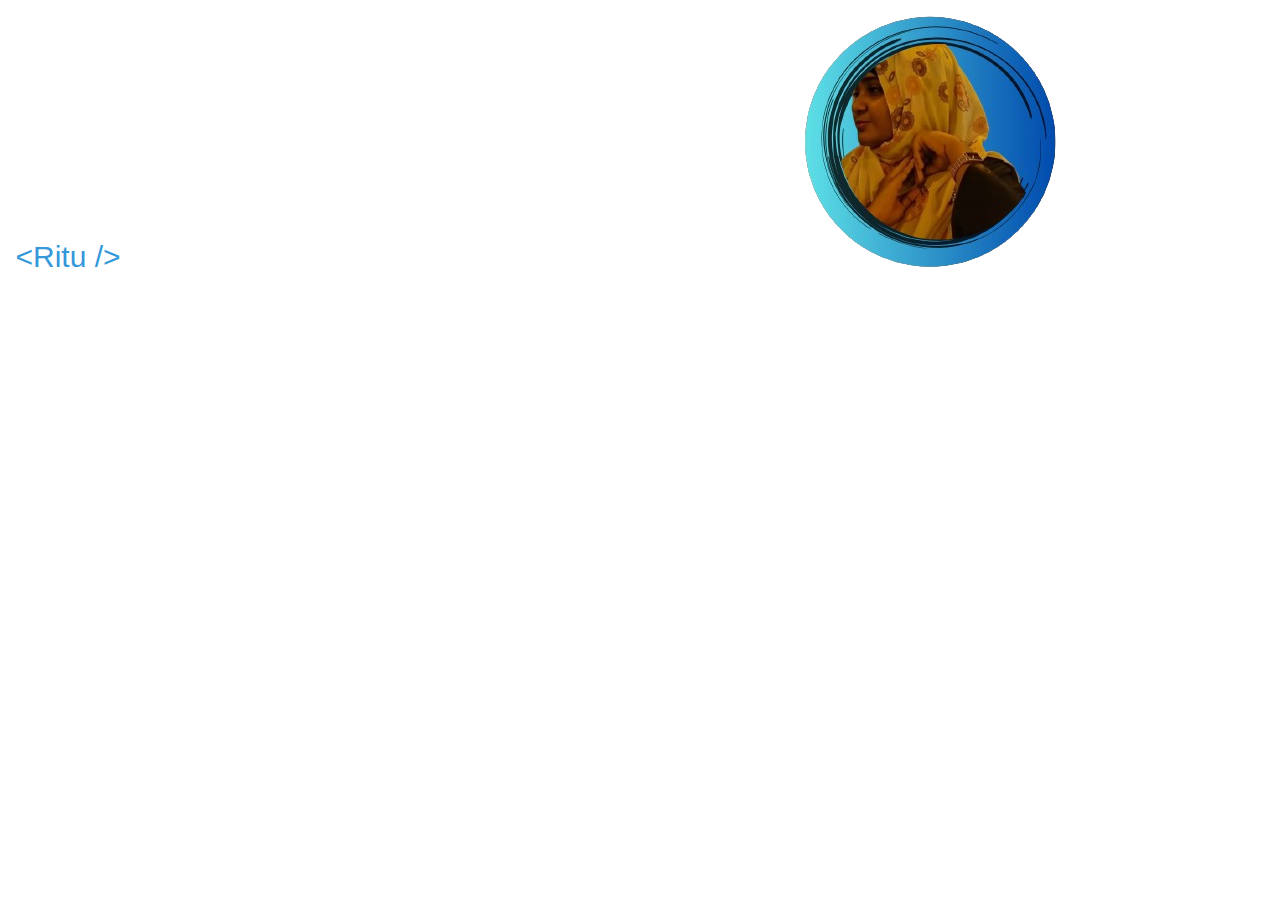
==== Task-3(Portfolio)/index.html @ a98b4eeb "setup done" ====
<!DOCTYPE html>
<html lang="en">

<head>
    <meta charset="UTF-8">
    <meta name="viewport" content="width=device-width, initial-scale=1.0">
    <title>Portfolio</title>
    <!---------CSS File ---------->
    <link rel="stylesheet" href="style.css">
</head>

<body>
    <!-------My svg logo link -->
    <svg width="150" height="50" viewBox="0 0 200 50" fill="none" xmlns="http://www.w3.org/2000/svg">
        <text x="10" y="40" font-size="40" font-family="Arial" fill="#3498db">&lt;Ritu /&gt;</text>
    </svg>
    <img src="images/cover_img.png" alt="">

    <!---------- JS File ---------->
    <script src="script.js"></script>
</body>

</html>
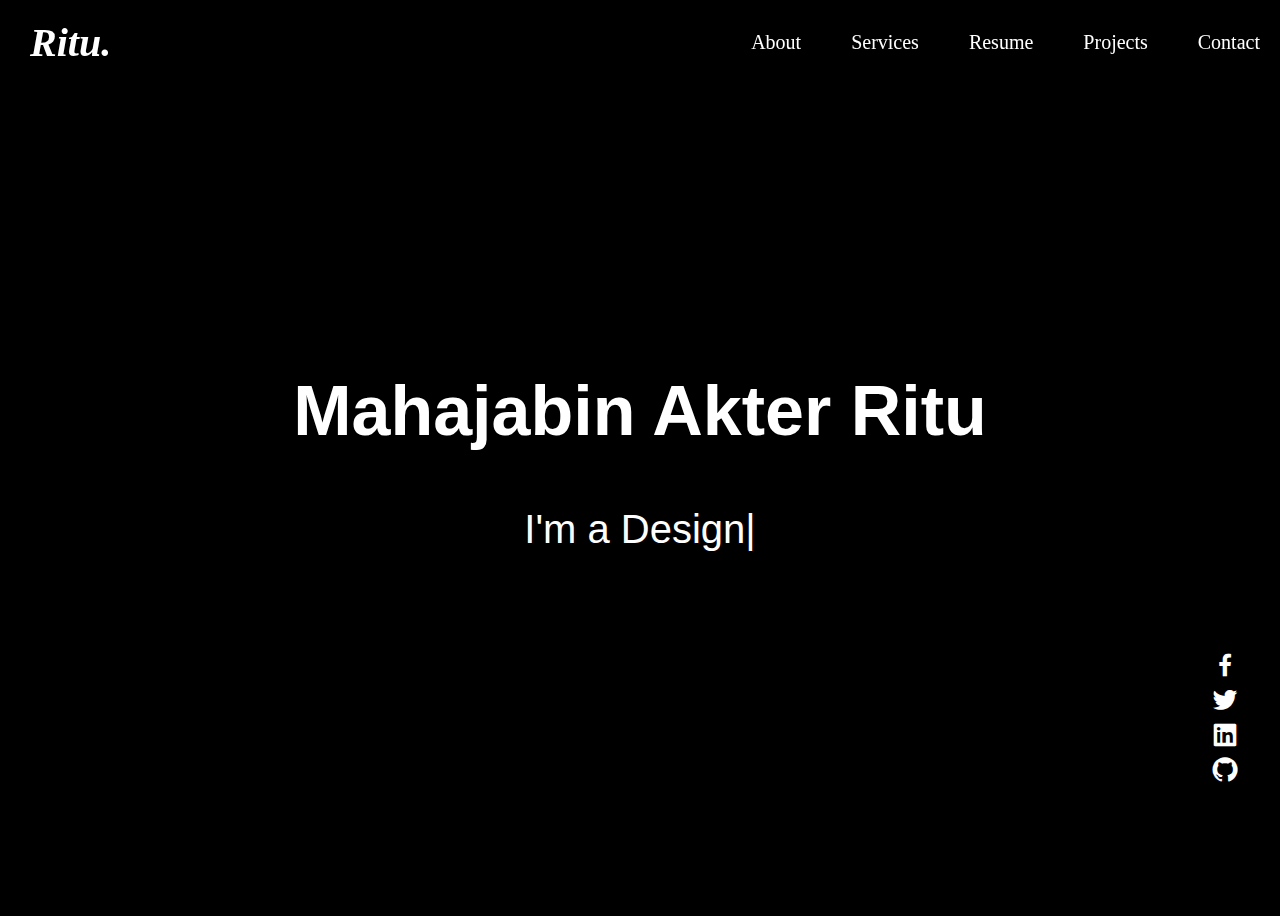
==== commit 7f0d9ee5: "1 page done" ====
--- a/Task-3(Portfolio)/index.html
+++ b/Task-3(Portfolio)/index.html
@@ -5,16 +5,44 @@
     <meta charset="UTF-8">
     <meta name="viewport" content="width=device-width, initial-scale=1.0">
     <title>Portfolio</title>
+    <!--------Boxicons -------->
+    <link href='https://unpkg.com/boxicons@2.1.4/css/boxicons.min.css' rel='stylesheet'>
     <!---------CSS File ---------->
     <link rel="stylesheet" href="style.css">
 </head>
 
 <body>
-    <!-------My svg logo link -->
-    <svg width="150" height="50" viewBox="0 0 200 50" fill="none" xmlns="http://www.w3.org/2000/svg">
-        <text x="10" y="40" font-size="40" font-family="Arial" fill="#3498db">&lt;Ritu /&gt;</text>
-    </svg>
-    <img src="images/cover_img.png" alt="">
+    <header class="header">
+        <nav class="navbar">
+            <div class="logo">
+                <span class="logo-icon"></span> <span class="logo-text">Ritu.</span>
+            </div>
+            <ul class="nav-links">
+                <li><a href="#">About</a></li>
+                <li><a href="#">Services</a></li>
+                <li><a href="#">Resume</a></li>
+                <li><a href="#">Projects</a></li>
+                <li><a href="#">Contact</a></li>
+            </ul>
+            <div class="hamburger" onclick="toggleMenu()">
+                <a href="#"><i class='bx bx-menu-alt-right'></i></a>
+            </div>
+        </nav>
+    </header>
+    <section class="hero">
+        <div class="container">
+            <h1 class="name">Mahajabin Akter Ritu</h1>
+            <p class="text">I'm a <span id="changing-text"></span><span class="cursor">|</span></p>
+        </div>
+        <div class="social-links">
+            <a href="https://www.facebook.com/profile.php?id=100075475152520"><i class='bx bxl-facebook'></i></a>
+            <a href="https://x.com/Mahajabin_Ritu"><i class='bx bxl-twitter'></i></a>
+            <a href="https://www.linkedin.com/in/mahajabin-akter-ritu-0366432b3/"><i class='bx bxl-linkedin-square'></i></a>
+            <a href="https://github.com/Mahajabin217"><i class='bx bxl-github'></i></a>
+        </div>
+    </section>
+
+
 
     <!---------- JS File ---------->
     <script src="script.js"></script>
--- a/Task-3(Portfolio)/style.css
+++ b/Task-3(Portfolio)/style.css
@@ -0,0 +1,147 @@
+body {
+    background-color: black;
+    color: white;
+}
+
+.navbar {
+    display: flex;
+    justify-content: space-between;
+    padding: 15px 30px;
+    position: fixed;
+    width: 100%;
+    top: 0;
+    left: 0;
+}
+
+.logo {
+    display: flex;
+    align-items: center;
+    font-size: 40px;
+    font-weight: bold;
+    color: white;
+    font-style: italic;
+}
+
+.nav-links {
+    display: flex;
+    list-style: none;
+    gap: 20px;
+    margin-right: 50px;
+}
+
+.nav-links li {
+    margin-left: 30px;
+}
+
+.nav-links a {
+    text-decoration: none;
+    color: white;
+    font-size: 20px;
+    font-weight: 500;
+    transition: 0.3s;
+}
+
+
+.nav-links a:hover {
+    color: lightskyblue;
+}
+
+@media (max-width: 768px) {
+    .nav-links {
+        display: none;
+        /* Hide menu on small screens */
+    }
+}
+
+.hamburger {
+    display: none;
+    font-size: 30px;
+    cursor: pointer;
+}
+
+@media (max-width: 768px) {
+    .nav-links {
+        display: none;
+        position: absolute;
+        top: 60px;
+        right: 0;
+        background-color: #333;
+        width: 200px;
+        flex-direction: column;
+        text-align: right;
+        padding: 15px;
+    }
+
+    .nav-links li {
+        margin: 10px 0;
+    }
+
+    .hamburger {
+        display: block;
+    }
+
+    .nav-links.active {
+        display: flex;
+    }
+
+    .name {
+        font-size: 50px;
+        font-weight: bold;
+    }
+
+    .text {
+        font-size: 20px;
+        margin-top: 10px;
+    }
+}
+
+.container {
+    text-align: center;
+    font-family: Arial, sans-serif;
+    color: white;
+    background-color: black;
+    height: 100vh;
+    display: flex;
+    flex-direction: column;
+    justify-content: center;
+}
+
+.name {
+    font-size: 70px;
+    font-weight: bold;
+}
+
+.text {
+    font-size: 40px;
+    margin-top: 10px;
+}
+
+.cursor {
+    color: white;
+    animation: blink 0.8s infinite;
+}
+
+@keyframes blink {
+    50% {
+        opacity: 0;
+    }
+}
+
+.social-links {
+    position: absolute;
+    right: 40px;
+    top: 80%;
+    transform: translateY(-50%);
+    display: flex;
+    flex-direction: column;
+    font-size: 30px;
+}
+
+i {
+    font-size: 30px;
+    color: white;
+}
+
+a:hover i {
+    color: lightskyblue;
+}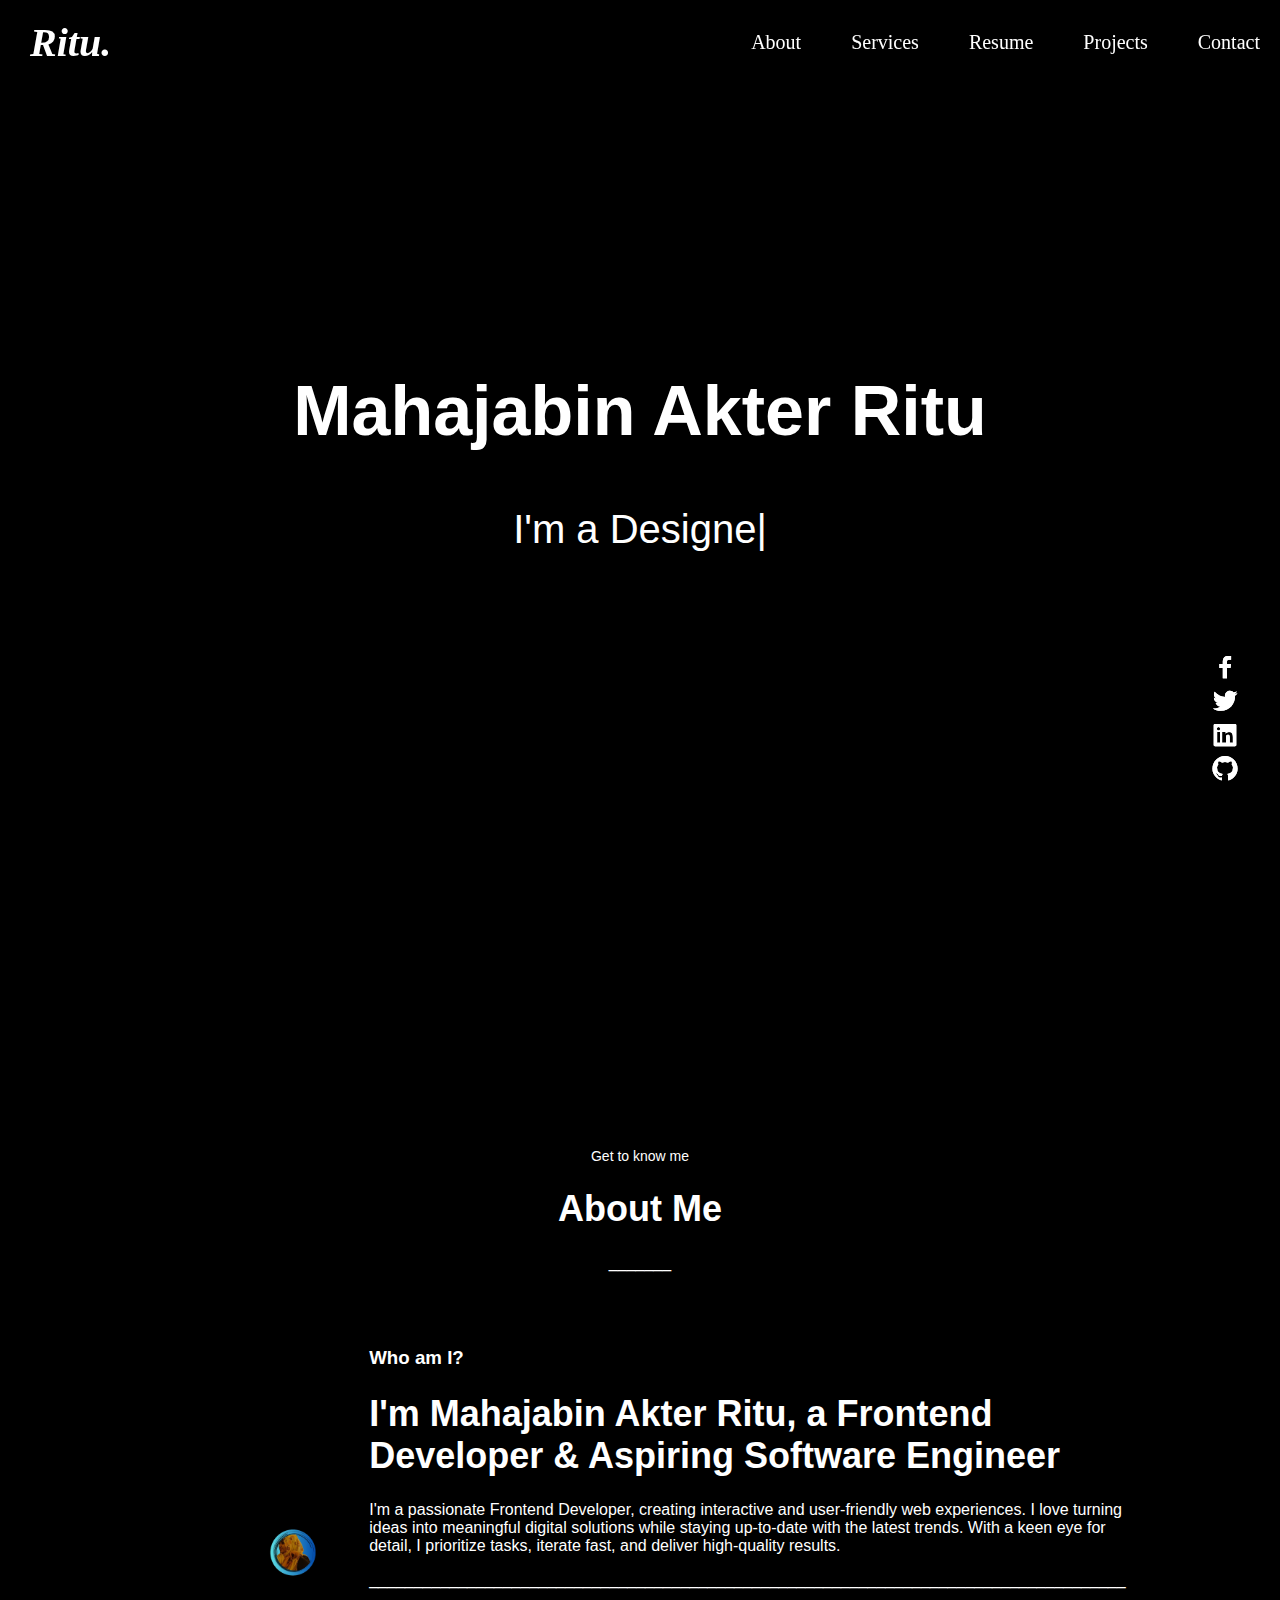
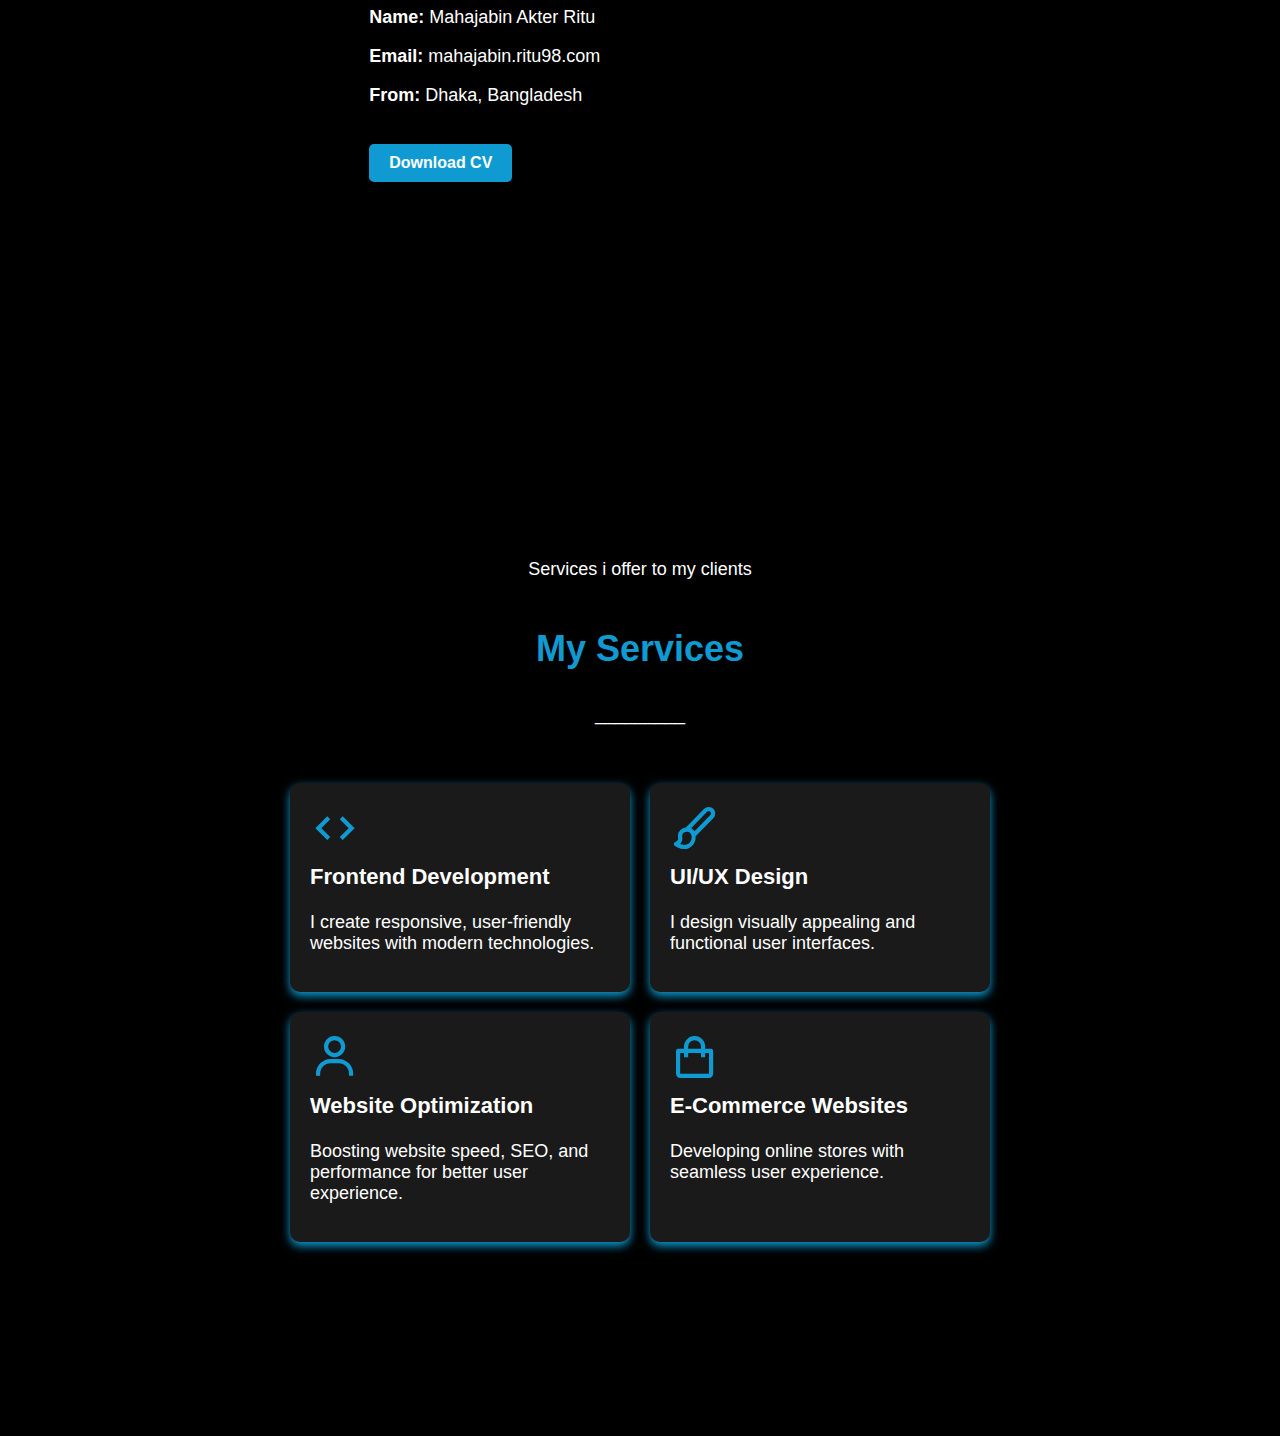
==== commit bed1be2e: "2 sec dn" ====
--- a/Task-3(Portfolio)/index.html
+++ b/Task-3(Portfolio)/index.html
@@ -5,13 +5,18 @@
     <meta charset="UTF-8">
     <meta name="viewport" content="width=device-width, initial-scale=1.0">
     <title>Portfolio</title>
-    <!--------Boxicons -------->
+    <!-------- Boxicons -------->
     <link href='https://unpkg.com/boxicons@2.1.4/css/boxicons.min.css' rel='stylesheet'>
-    <!---------CSS File ---------->
-    <link rel="stylesheet" href="style.css">
+    <!--------- CSS File ---------->
+    <link rel="stylesheet" href="navbar.css">
+    <link rel="stylesheet" href="hero.css">
+    <link rel="stylesheet" href="about.css">
+    <link rel="stylesheet" href="services.css">
 </head>
 
 <body>
+    <!----------- Home Section ----------->
+    <!-----------Navbar Section ---------->
     <header class="header">
         <nav class="navbar">
             <div class="logo">
@@ -29,6 +34,8 @@
             </div>
         </nav>
     </header>
+
+    <!---------- Hero Section ------------>
     <section class="hero">
         <div class="container">
             <h1 class="name">Mahajabin Akter Ritu</h1>
@@ -37,15 +44,112 @@
         <div class="social-links">
             <a href="https://www.facebook.com/profile.php?id=100075475152520"><i class='bx bxl-facebook'></i></a>
             <a href="https://x.com/Mahajabin_Ritu"><i class='bx bxl-twitter'></i></a>
-            <a href="https://www.linkedin.com/in/mahajabin-akter-ritu-0366432b3/"><i class='bx bxl-linkedin-square'></i></a>
+            <a href="https://www.linkedin.com/in/mahajabin-akter-ritu-0366432b3/"><i
+                    class='bx bxl-linkedin-square'></i></a>
             <a href="https://github.com/Mahajabin217"><i class='bx bxl-github'></i></a>
         </div>
     </section>
 
+    <!------------- About Section ------------>
+    <section id="about">
+        <div class="container">
+
+            <!-- Right Side: About Text -->
+            <div class="about-text">
+
+                <div class="about-navbar">
+                    <p class="subheading">Get to know me</p>
+                    <h1>About Me</h1>
+                    <p>_______</p>
+                </div>
+
+                <div class="about-body">
+                    <!-- Left Side: Profile Image -->
+                    <div class="about-img">
+                        <img src="/Task-3(Portfolio)/images/cover_img.png" alt="Your Name">
+                    </div>
+
+                    <!------------ Right side ---------->
+                    <div class="text-info">
+                        <h3>Who am I?</h3>
+                        <h1>I'm Mahajabin Akter Ritu, a Frontend Developer & Aspiring Software Engineer</h1>
+                        <p class="intro">
+                            I'm a passionate Frontend Developer, creating interactive and user-friendly web experiences.
+                            I
+                            love
+                            turning ideas into meaningful digital solutions while staying up-to-date with the latest
+                            trends.
+                            With a keen eye for detail, I prioritize tasks, iterate fast, and deliver high-quality
+                            results.
+                        </p>
+
+                        <p>_____________________________________________________________________________________</p>
+
+                        <!------------ Short Details ----------->
+                        <div class="about-info">
+                            <p><strong>Name:</strong> Mahajabin Akter Ritu</p>
+                            <p><strong>Email:</strong> mahajabin.ritu98.com</p>
+                            <p><strong>From:</strong> Dhaka, Bangladesh</p>
+                        </div>
+
+                        <a href="cv.pdf" class="btn" download>Download CV</a>
+
+                        <!-----------Social media icons --------->
+                        <div class="social-links">
+                            <a href="https://www.facebook.com/profile.php?id=100075475152520"><i
+                                    class='bx bxl-facebook'></i></a>
+                            <a href="https://x.com/Mahajabin_Ritu"><i class='bx bxl-twitter'></i></a>
+                            <a href="https://www.linkedin.com/in/mahajabin-akter-ritu-0366432b3/"><i
+                                    class='bx bxl-linkedin-square'></i></a>
+                            <a href="https://github.com/Mahajabin217"><i class='bx bxl-github'></i></a>
+                        </div>
+                    </div>
+                </div>
+            </div>
+        </div>
+    </section>
+
+    <!------------- Services Section ------------->
+
+    <section id="services">
+        <div class="container">
+            <p class="section-subtitle">Services i offer to my clients</p>
+            <h2 class="section-title">My Services</h2>
+            <p>_________</p>
+
+            <div class="service-grid">
+                <div class="service-card">
+                    <i class="bx bx-code service-icon"></i>
+                    <h3>Frontend Development</h3>
+                    <p>I create responsive, user-friendly websites with modern technologies.</p>
+                </div>
+
+                <div class="service-card">
+                    <i class="bx bx-paint service-icon"></i>
+                    <h3>UI/UX Design</h3>
+                    <p>I design visually appealing and functional user interfaces.</p>
+                </div>
+
+                <div class="service-card">
+                    <i class="bx bx-user service-icon"></i>
+                    <h3>Website Optimization</h3>
+                    <p>Boosting website speed, SEO, and performance for better user experience.</p>
+                </div>
+
+                <div class="service-card">
+                    <i class="bx bx-shopping-bag service-icon"></i>
+                    <h3>E-Commerce Websites</h3>
+                    <p>Developing online stores with seamless user experience.</p>
+                </div>
+            </div>
+        </div>
+    </section>
 
 
     <!---------- JS File ---------->
-    <script src="script.js"></script>
+    <script src="home.js"></script>
+    <script src="about_sec.js"></script>
+    <script src="services_sec.js"></script>
 </body>
 
 </html>--- a/Task-3(Portfolio)/navbar.css
+++ b/Task-3(Portfolio)/navbar.css
@@ -0,0 +1,147 @@
+body {
+    background-color: black;
+    color: white;
+}
+
+.navbar {
+    display: flex;
+    justify-content: space-between;
+    padding: 15px 30px;
+    position: fixed;
+    width: 100%;
+    top: 0;
+    left: 0;
+}
+
+.logo {
+    display: flex;
+    align-items: center;
+    font-size: 40px;
+    font-weight: bold;
+    color: white;
+    font-style: italic;
+}
+
+.nav-links {
+    display: flex;
+    list-style: none;
+    gap: 20px;
+    margin-right: 50px;
+}
+
+.nav-links li {
+    margin-left: 30px;
+}
+
+.nav-links a {
+    text-decoration: none;
+    color: white;
+    font-size: 20px;
+    font-weight: 500;
+    transition: 0.3s;
+}
+
+
+.nav-links a:hover {
+    color: lightskyblue;
+}
+
+@media (max-width: 768px) {
+    .nav-links {
+        display: none;
+        /* Hide menu on small screens */
+    }
+}
+
+.hamburger {
+    display: none;
+    font-size: 30px;
+    cursor: pointer;
+}
+
+@media (max-width: 768px) {
+    .nav-links {
+        display: none;
+        position: absolute;
+        top: 60px;
+        right: 0;
+        background-color: #333;
+        width: 200px;
+        flex-direction: column;
+        text-align: right;
+        padding: 15px;
+    }
+
+    .nav-links li {
+        margin: 10px 0;
+    }
+
+    .hamburger {
+        display: block;
+    }
+
+    .nav-links.active {
+        display: flex;
+    }
+
+    .name {
+        font-size: 50px;
+        font-weight: bold;
+    }
+
+    .text {
+        font-size: 20px;
+        margin-top: 10px;
+    }
+}
+
+/* .container {
+    text-align: center;
+    font-family: Arial, sans-serif;
+    color: white;
+    background-color: black;
+    height: 100vh;
+    display: flex;
+    flex-direction: column;
+    justify-content: center;
+}
+
+.name {
+    font-size: 70px;
+    font-weight: bold;
+}
+
+.text {
+    font-size: 40px;
+    margin-top: 10px;
+}
+
+.cursor {
+    color: white;
+    animation: blink 0.8s infinite;
+}
+
+@keyframes blink {
+    50% {
+        opacity: 0;
+    }
+}
+
+.social-links {
+    position: absolute;
+    right: 40px;
+    top: 80%;
+    transform: translateY(-50%);
+    display: flex;
+    flex-direction: column;
+    font-size: 30px;
+}
+
+i {
+    font-size: 30px;
+    color: white;
+}
+
+a:hover i {
+    color: lightskyblue;
+} */--- a/Task-3(Portfolio)/hero.css
+++ b/Task-3(Portfolio)/hero.css
@@ -0,0 +1,51 @@
+
+.container {
+text-align: center;
+font-family: Arial, sans-serif;
+color: white;
+background-color: black;
+height: 100vh;
+display: flex;
+flex-direction: column;
+justify-content: center;
+}
+
+.name {
+font-size: 70px;
+font-weight: bold;
+}
+
+.text {
+font-size: 40px;
+margin-top: 10px;
+}
+
+.cursor {
+color: white;
+animation: blink 0.8s infinite;
+}
+
+@keyframes blink {
+50% {
+    opacity: 0;
+}
+}
+
+.social-links {
+position: absolute;
+right: 40px;
+top: 80%;
+transform: translateY(-50%);
+display: flex;
+flex-direction: column;
+font-size: 30px;
+}
+
+i {
+font-size: 30px;
+color: white;
+}
+
+a:hover i {
+color: lightskyblue;
+}--- a/Task-3(Portfolio)/about.css
+++ b/Task-3(Portfolio)/about.css
@@ -0,0 +1,117 @@
+
+/* About Section */
+#about {
+    padding: 80px 0;
+    /* text-align: center; */
+}
+
+.container {
+    /* display: flex;
+    align-items: center;
+    justify-content: center;
+    flex-wrap: wrap; */
+    width: 80%;
+    margin: auto;
+}
+
+/* Profile Image */
+/* .about-img {
+    flex: 1;
+    text-align: center;
+} */
+
+.about-img img {
+    /* max-width: 100%; */
+    width: 100%;
+    height: auto;
+    margin: auto;
+    /* height: 200px;
+    border-radius: 10px;
+    border: 5px solid #00ff99; */
+}
+
+.about-navbar{
+    padding:40px;
+    text-align: center;
+}
+
+.about-body{
+    text-align: left;
+    display: flex;  
+    justify-content: space-around;
+    align-items: center;
+    gap: 50px;
+    /* flex-wrap: wrap; */
+}
+
+/* About Text */
+.about-text {
+    padding: 20px;
+}
+
+.about-text h1 {
+    font-size: 36px;
+    font-weight: bold;
+}
+
+.subheading {
+    color: white;
+    font-size: 14px;
+}
+
+
+.about-info p {
+    /* margin: 5px 0; */
+    font-size: 18px;
+}
+
+/* Button */
+.btn {
+    display: inline-block;
+    margin-top: 20px;
+    padding: 10px 20px;
+    background-color: rgb(15, 155, 210);
+    color: white;
+    text-decoration: none;
+    font-weight: bold;
+    border-radius: 5px;
+}
+
+/* Social Media Icons */
+.social-icons {
+    /* margin-top: 20px; */
+    width: 30px;
+    height: 30px;
+    color: white;
+    font-size: 20px;
+    display: flex;
+    justify-content: center;
+    gap: 15px;
+}
+
+.social-links a {
+    font-size: 24px;
+    color: white;
+    transition: color 0.3s ease-in-out;
+}
+
+.social-links a:hover {
+    color: skyblue;
+}
+
+/* Responsive Design */
+@media screen and (max-width: 768px) {
+    .about-body {
+        flex-direction: column;
+        text-align: center;
+    }
+
+    .about-text {
+        text-align: center;
+    }
+
+    .btn {
+        width: 100%;
+    }
+}
+
--- a/Task-3(Portfolio)/services.css
+++ b/Task-3(Portfolio)/services.css
@@ -0,0 +1,57 @@
+/* Services Section */
+#services {
+    padding: 80px 0;
+    /* background-color: #121212;
+    color: white;
+    text-align: center; */
+}
+
+#services h2 {
+    font-size: 36px;
+    color: rgb(15, 155, 210);
+}
+
+#services p {
+    font-size: 18px;
+    color: white;
+    margin-top: 5px;
+}
+
+.service-grid {
+    display: flex;
+    flex-wrap: wrap;
+    justify-content: center;
+    gap: 20px;
+    margin-top: 40px;
+}
+
+.service-card {
+    background: #1a1a1a;
+    padding: 20px;
+    border-radius: 10px;
+    width: 300px;
+    text-align: left;
+    box-shadow: 0 4px 10px rgb(15, 155, 210);
+    transition: transform 0.3s ease-in-out;
+}
+
+.service-card:hover {
+    transform: scale(1.05);
+}
+
+.service-icon {
+    font-size: 50px;
+    color: rgb(15, 155, 210);
+}
+
+.service-card h3 {
+    font-size: 22px;
+    margin-top: 10px;
+    color: white;
+}
+
+.service-card p {
+    font-size: 16px;
+    margin-top: 5px;
+    color: white;
+}
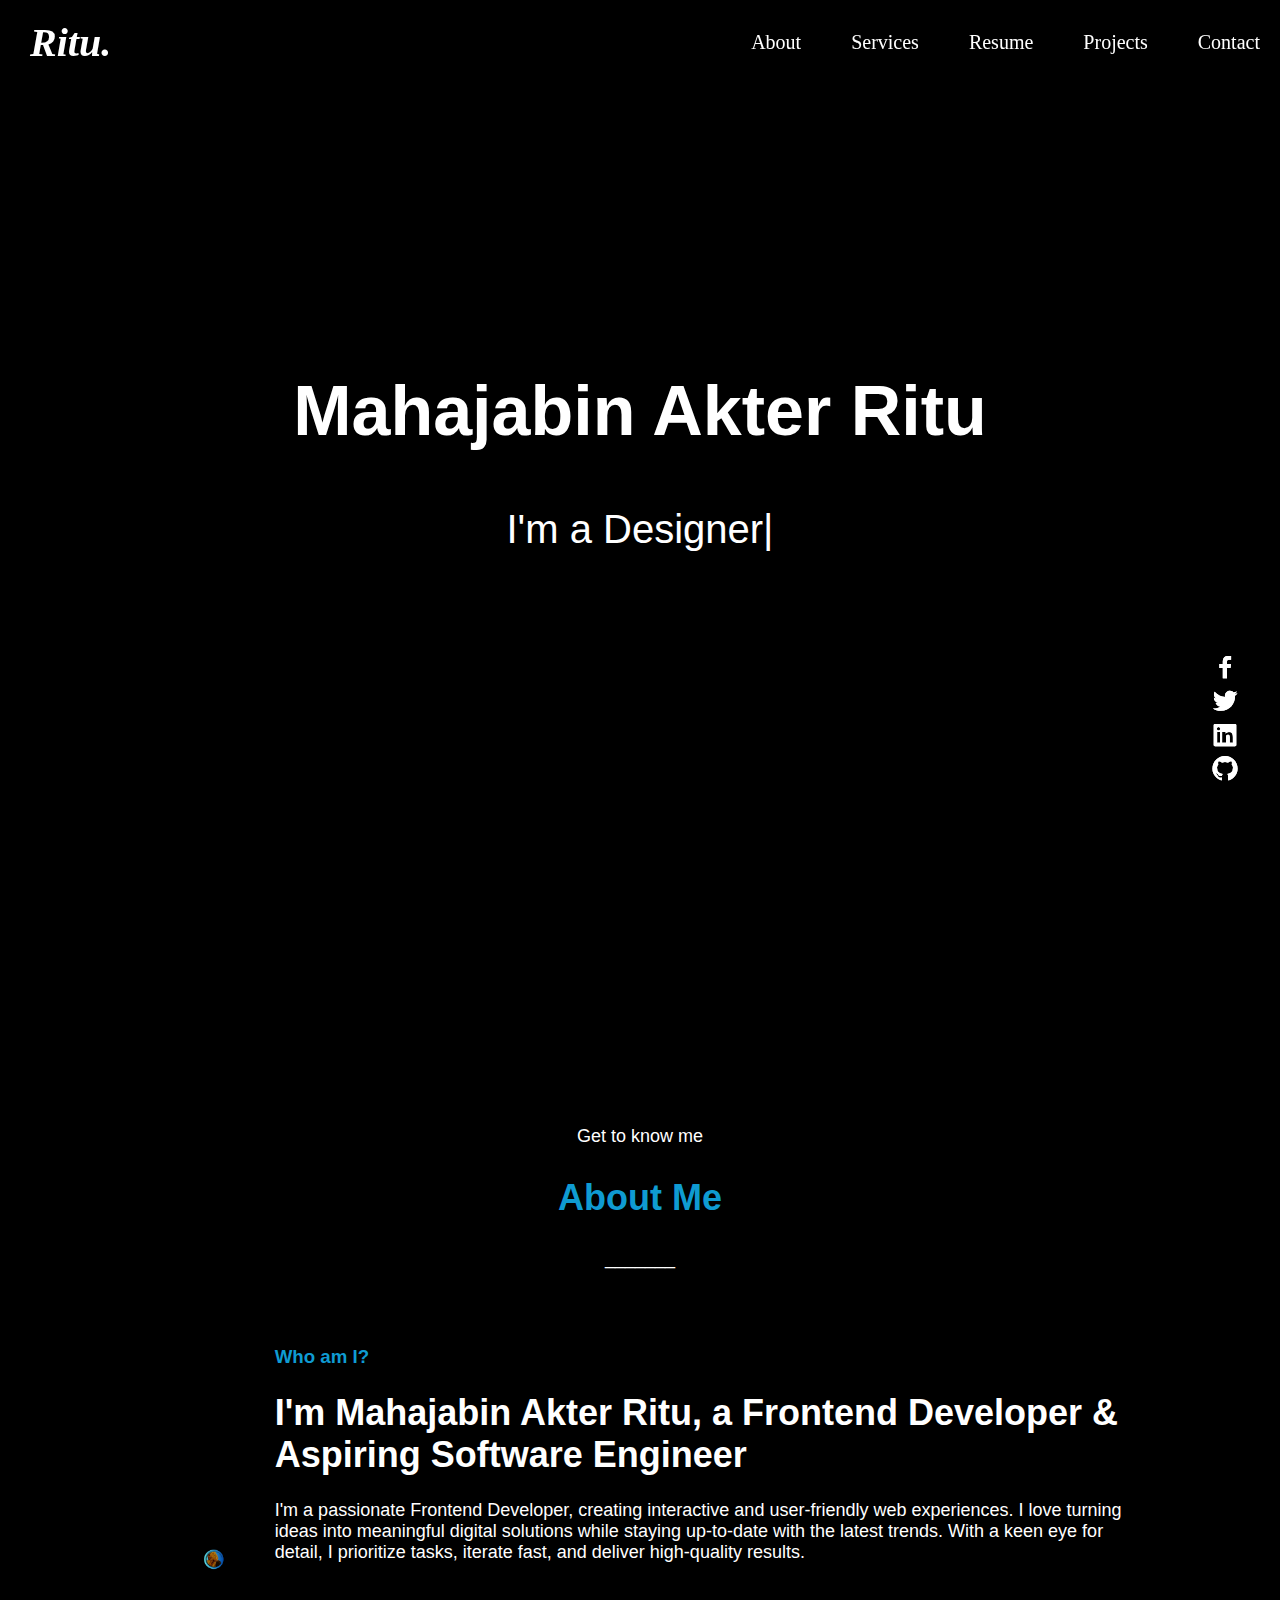
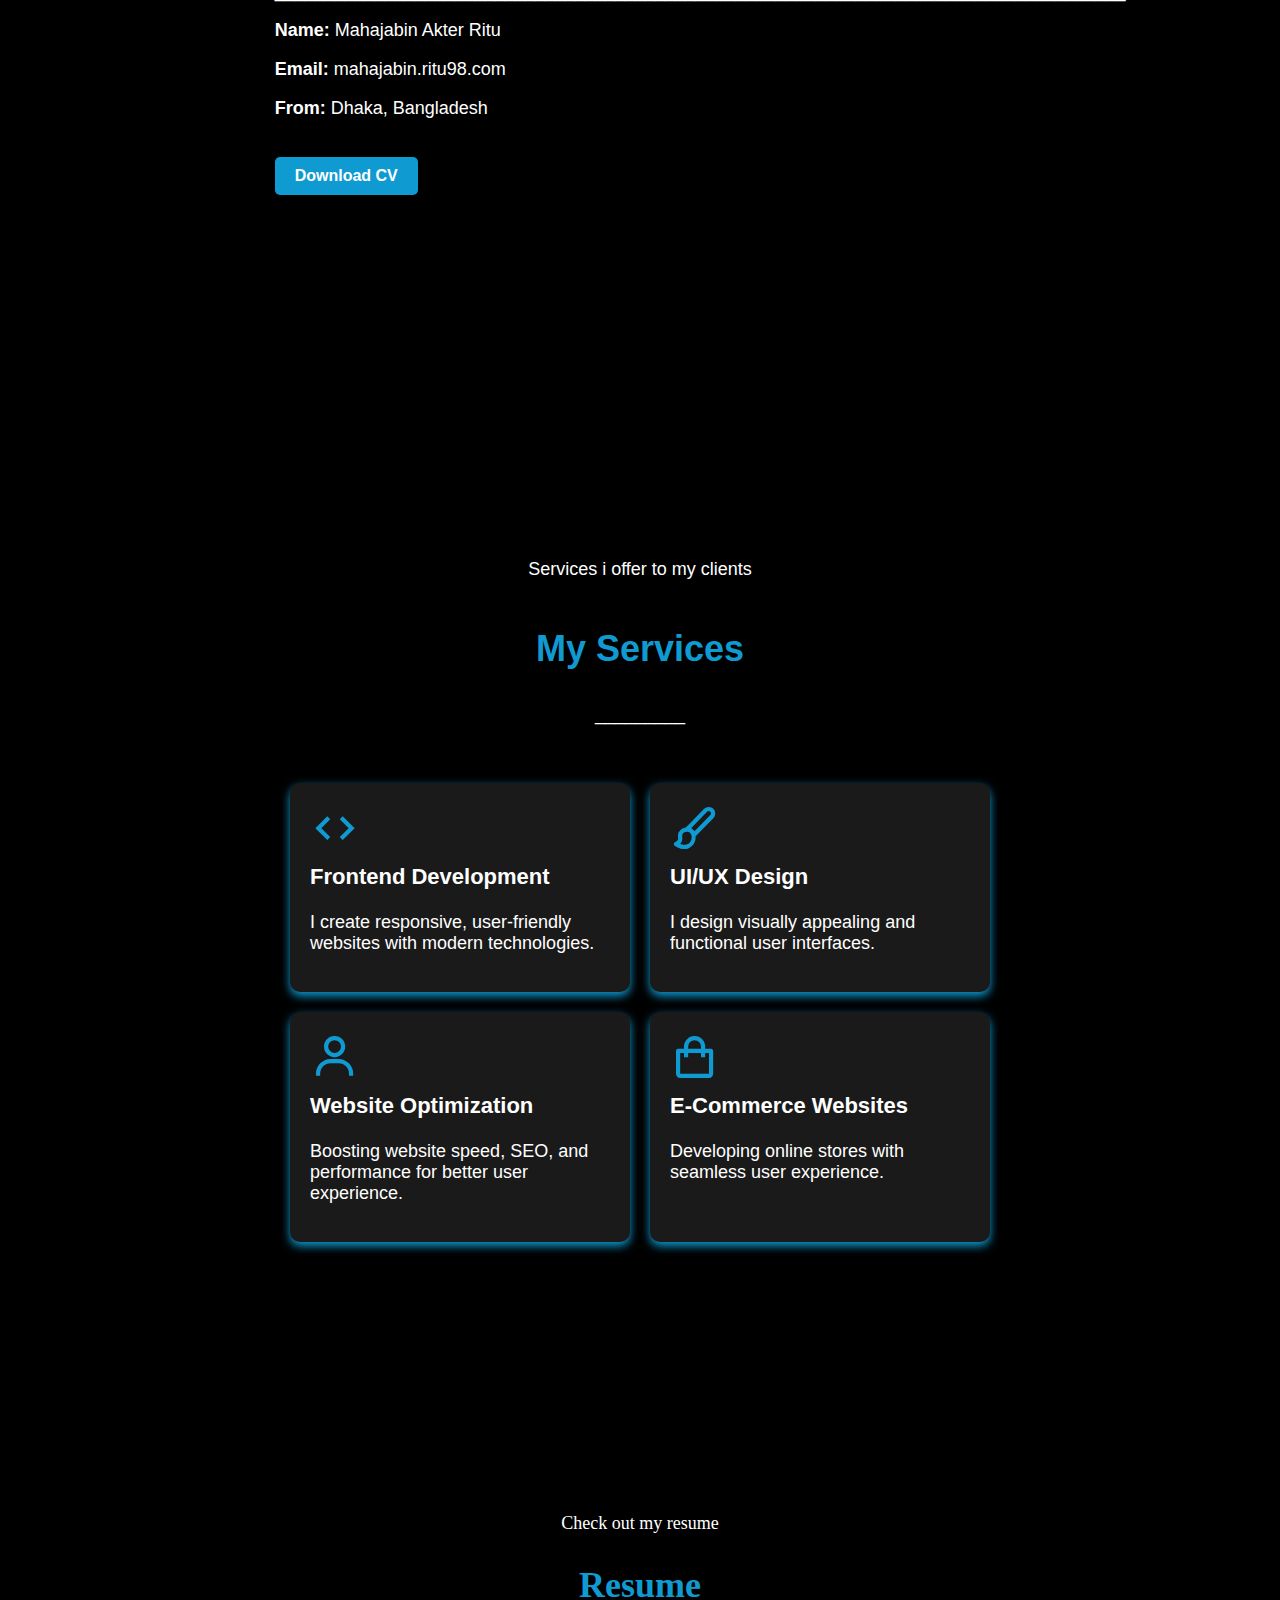
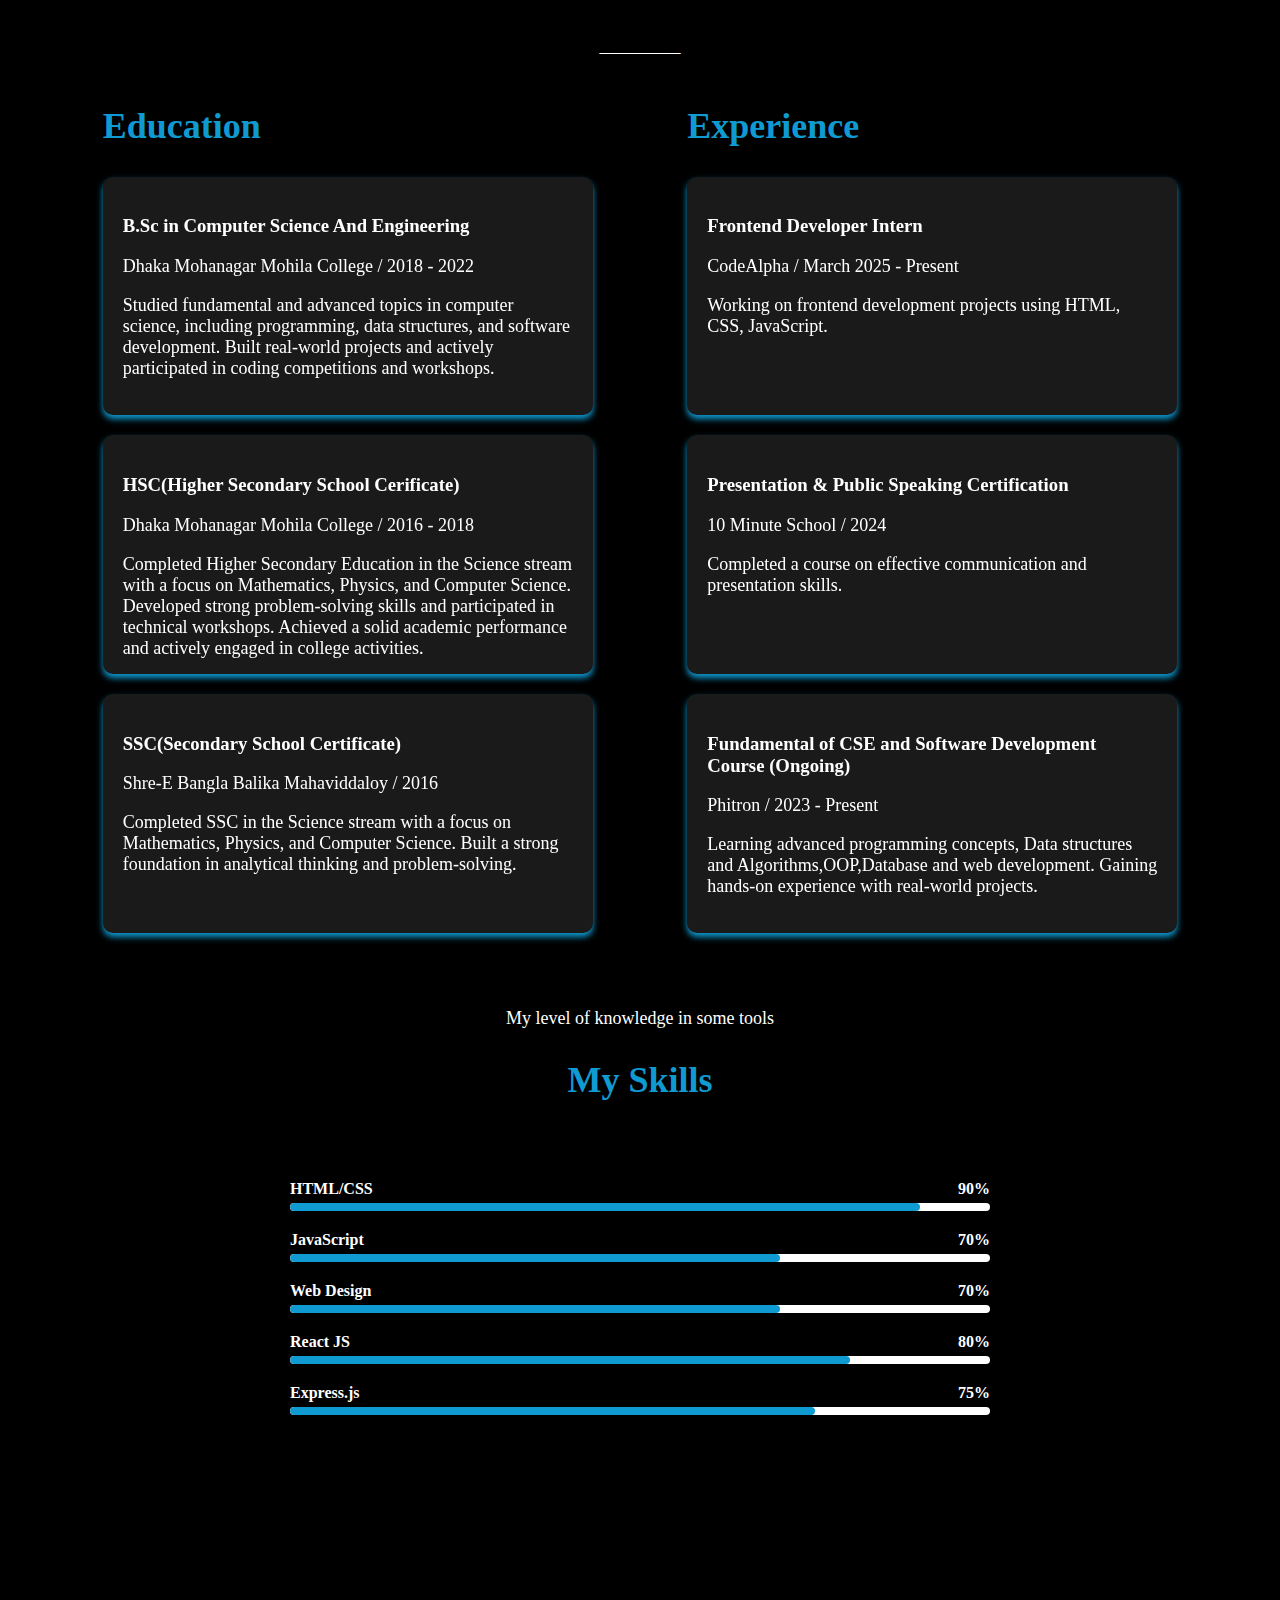
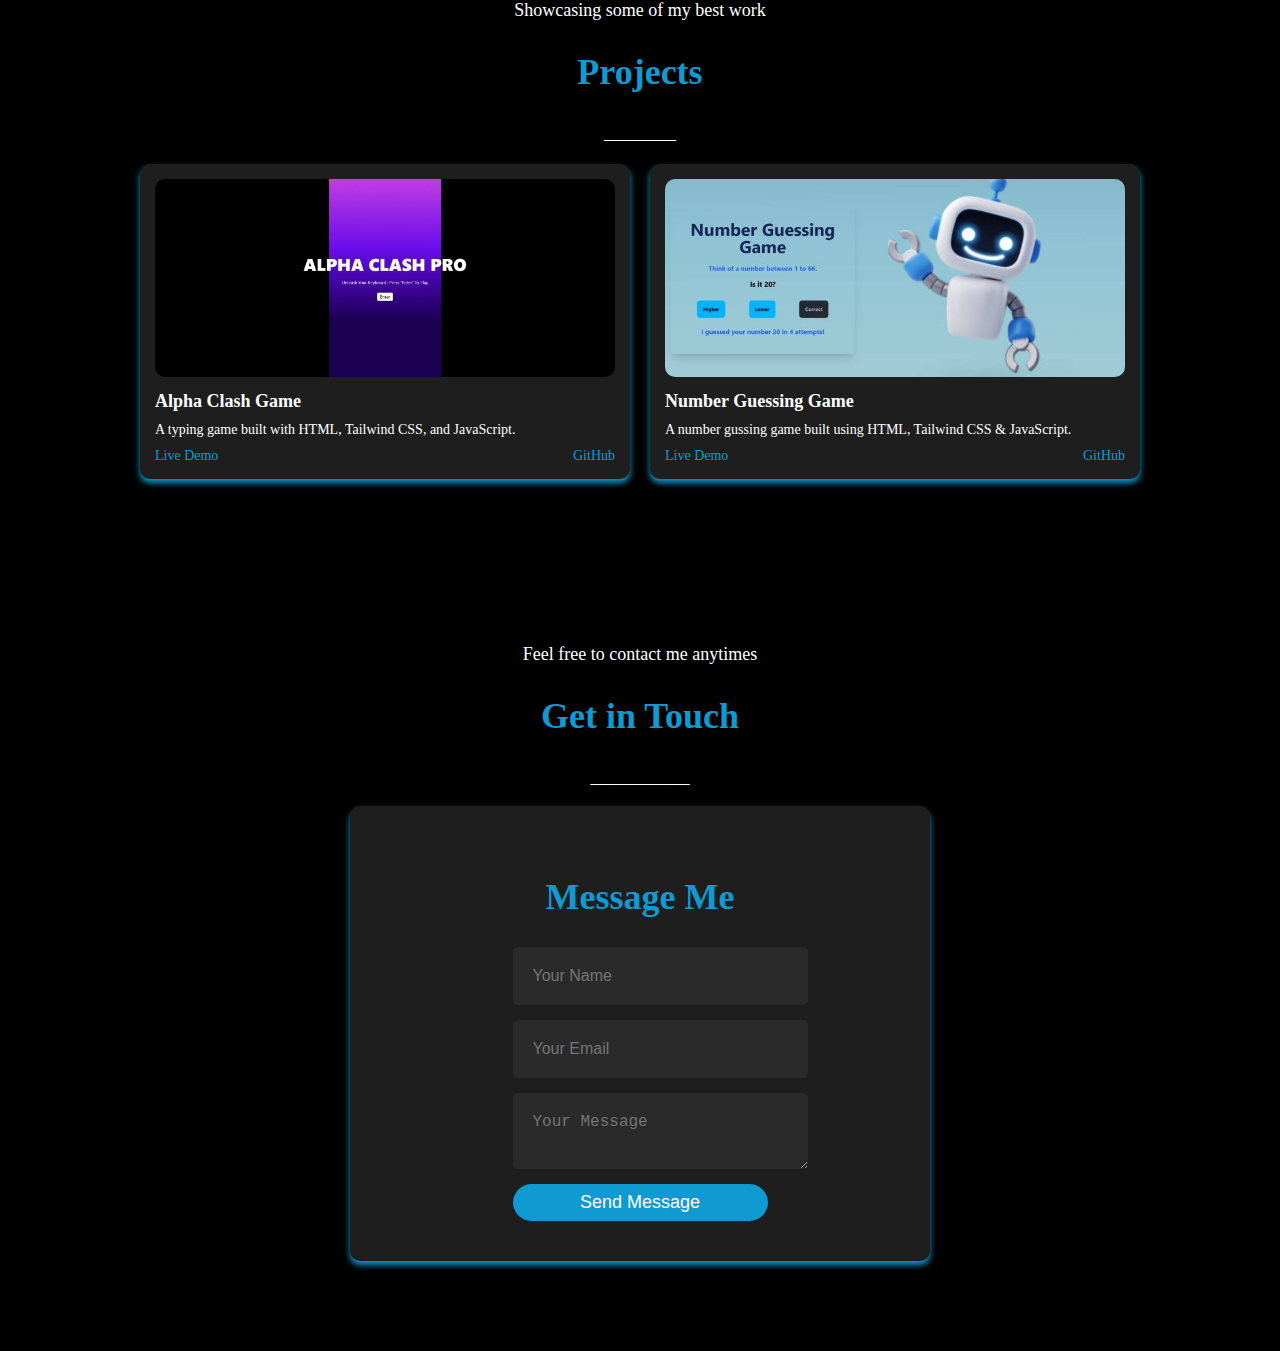
==== commit 58bb1db2: "half done" ====
--- a/Task-3(Portfolio)/index.html
+++ b/Task-3(Portfolio)/index.html
@@ -7,11 +7,16 @@
     <title>Portfolio</title>
     <!-------- Boxicons -------->
     <link href='https://unpkg.com/boxicons@2.1.4/css/boxicons.min.css' rel='stylesheet'>
+
     <!--------- CSS File ---------->
+
     <link rel="stylesheet" href="navbar.css">
     <link rel="stylesheet" href="hero.css">
     <link rel="stylesheet" href="about.css">
     <link rel="stylesheet" href="services.css">
+    <link rel="stylesheet" href="resume.css">
+    <link rel="stylesheet" href="projects.css">
+    <link rel="stylesheet" href="contact.css">
 </head>
 
 <body>
@@ -59,7 +64,7 @@
 
                 <div class="about-navbar">
                     <p class="subheading">Get to know me</p>
-                    <h1>About Me</h1>
+                    <h2>About Me</h2>
                     <p>_______</p>
                 </div>
 
@@ -145,11 +150,215 @@
         </div>
     </section>
 
-
+    <!-------------- Resume Section --------------->
+
+    <section id="resume">
+        <div class="resume-heading">
+            <p class="section-subtitle">Check out my resume</p>
+            <h2 class="section-title">Resume</h2>
+            <p>_________</p>
+        </div>
+        <div class="timeline">
+            <div class="resume-section">
+                <h2>Education</h2>
+                <div class="timeline-box">
+                    <div class="icon"></div>
+                    <div class="content">
+                        <h3>B.Sc in Computer Science And Engineering</h3>
+                        <p>Dhaka Mohanagar Mohila College / 2018 - 2022</p>
+                        <p>Studied fundamental and advanced topics in computer science, including programming, data
+                            structures, and software development. Built real-world projects and actively participated in
+                            coding competitions and workshops.</p>
+                    </div>
+                </div>
+                <div class="timeline-box">
+                    <div class="icon"></div>
+                    <div class="content">
+                        <h3>HSC(Higher Secondary School Cerificate)</h3>
+                        <p>Dhaka Mohanagar Mohila College / 2016 - 2018</p>
+                        <p>Completed Higher Secondary Education in the Science stream with a focus on Mathematics,
+                            Physics, and Computer Science. Developed strong problem-solving skills and participated in
+                            technical workshops. Achieved a solid academic performance and actively engaged in college
+                            activities.</p>
+                    </div>
+                </div>
+                <div class="timeline-box">
+                    <div class="icon"></div>
+                    <div class="content">
+                        <h3>SSC(Secondary School Certificate)</h3>
+                        <p>Shre-E Bangla Balika Mahaviddaloy / 2016</p>
+                        <p>Completed SSC in the Science stream with a focus on Mathematics, Physics, and Computer
+                            Science. Built a strong foundation in analytical thinking and problem-solving.</p>
+                    </div>
+                </div>
+            </div>
+
+            <div class="section">
+                <h2>Experience</h2>
+                <div class="timeline-box">
+                    <div class="icon"></div>
+                    <div class="content">
+                        <h3>Frontend Developer Intern</h3>
+                        <p>CodeAlpha / March 2025 - Present</p>
+                        <p>Working on frontend development projects using HTML, CSS, JavaScript.</p>
+                    </div>
+                </div>
+                <div class="timeline-box">
+                    <div class="icon"></div>
+                    <div class="content">
+                        <h3>Presentation & Public Speaking Certification</h3>
+                        <p>10 Minute School / 2024</p>
+                        <p>Completed a course on effective communication and presentation skills.</p>
+                    </div>
+                </div>
+                <div class="timeline-box">
+                    <div class="icon"></div>
+                    <div class="content">
+                        <h3>Fundamental of CSE and Software Development Course (Ongoing)</h3>
+                        <p>Phitron / 2023 - Present</p>
+                        <p>Learning advanced programming concepts, Data structures and Algorithms,OOP,Database and web
+                            development. Gaining hands-on experience with real-world projects.</p>
+                    </div>
+                </div>
+            </div>
+        </div>
+
+        <!------------- Skills Part ------------->
+
+        <div class="skills-section">
+            <div class="skill-heading">
+                <p>My level of knowledge in some tools</p>
+                <h2>My Skills</h2>
+            </div>
+
+            <div class="skill">
+                <div class="skill-name">
+                    <span>HTML/CSS</span>
+                    <span>90%</span>
+                </div>
+                <div class="progress-bar">
+                    <div class="progress" data-progress="90"></div>
+                </div>
+            </div>
+
+            <div class="skill">
+                <div class="skill-name">
+                    <span>JavaScript</span>
+                    <span>70%</span>
+                </div>
+                <div class="progress-bar">
+                    <div class="progress" data-progress="70"></div>
+                </div>
+            </div>
+
+            <div class="skill">
+                <div class="skill-name">
+                    <span>Web Design</span>
+                    <span>70%</span>
+                </div>
+                <div class="progress-bar">
+                    <div class="progress" data-progress="70"></div>
+                </div>
+            </div>
+
+            <div class="skill">
+                <div class="skill-name">
+                    <span>React JS</span>
+                    <span>80%</span>
+                </div>
+                <div class="progress-bar">
+                    <div class="progress" data-progress="80"></div>
+                </div>
+            </div>
+
+            <div class="skill">
+                <div class="skill-name">
+                    <span>Express.js</span>
+                    <span>75%</span>
+                </div>
+                <div class="progress-bar">
+                    <div class="progress" data-progress="75"></div>
+                </div>
+            </div>
+        </div>
+    </section>
+
+    <!-------------- Projects section ------------->
+
+    <section id="projects">
+        <div class="projects-section">
+            <p>Showcasing some of my best work</p>
+            <h2>Projects</h2>
+            <p>________</p>
+            <div class="project-container">
+                <div class="project-card">
+                    <img src="images/project_1.jpeg" alt="Project 1">
+                    <div class="project-title">Alpha Clash Game</div>
+                    <div class="project-description">A typing game built with HTML, Tailwind CSS, and JavaScript.</div>
+                    <div class="project-links">
+                        <a href="https://prismatic-semolina-a92cf5.netlify.app/" target="_blank">Live Demo</a>
+                        <a href="https://github.com/yourgithub/alpha-clash-game" target="_blank">GitHub</a>
+                    </div>
+                </div>
+
+                <div class="project-card">
+                    <img src="images/project_2.jpeg" alt="Project 2">
+                    <div class="project-title">Number Guessing Game</div>
+                    <div class="project-description">A number gussing game built using HTML, Tailwind CSS & JavaScript.
+                    </div>
+                    <div class="project-links">
+                        <a href="https://lnkd.in/gj5qBE3v" target="_blank">Live Demo</a>
+                        <a href="https://lnkd.in/gDDHma4p" target="_blank">GitHub</a>
+                    </div>
+                </div>
+            </div>
+        </div>
+    </section>
+
+    <!--------------- Contact section ------------->
+
+    <section id="contact">
+        <div class="contact-heading">
+            <p>Feel free to contact me anytimes</p>
+            <h2>Get in Touch</h2>
+            <p>___________</p>
+        </div>
+        <div class="contact-container">
+            <!-- Contact Form -->
+            <div class="form">
+                <h2>Message Me</h2>
+                <form id="contact-form">
+                    <input type="text" id="name" placeholder="Your Name" required>
+                    <input type="email" id="email" placeholder="Your Email" required>
+                    <textarea id="message" placeholder="Your Message" required></textarea>
+                    <button type="submit">Send Message</button>
+                </form>
+            </div>
+
+            <!-- Contact Details -->
+            <!-- <div class="contact-info">
+                <h2>Contact Info</h2>
+                <p>Always available for freelance work if the right project comes along, Feel free to contact me!</p>
+                <p>Email: mahajabin.ritu98@gmail.com</p>
+                <p>Phone: +8801632942393</p>
+                <div class="social-links">
+                    <a href="https://www.facebook.com/profile.php?id=100075475152520"><i
+                            class='bx bxl-facebook'></i></a>
+                    <a href="https://x.com/Mahajabin_Ritu"><i class='bx bxl-twitter'></i></a>
+                    <a href="https://www.linkedin.com/in/mahajabin-akter-ritu-0366432b3/"><i
+                            class='bx bxl-linkedin-square'></i></a>
+                    <a href="https://github.com/Mahajabin217"><i class='bx bxl-github'></i></a>
+                </div>
+            </div> -->
+        </div>
+    </section>
     <!---------- JS File ---------->
     <script src="home.js"></script>
     <script src="about_sec.js"></script>
     <script src="services_sec.js"></script>
+    <script src="resume.js"></script>
+    <script src="projects.js"></script>
+    <script src="contact.js"></script>
 </body>
 
 </html>--- a/Task-3(Portfolio)/about.css
+++ b/Task-3(Portfolio)/about.css
@@ -3,6 +3,21 @@
 #about {
     padding: 80px 0;
     /* text-align: center; */
+}
+
+#about h2 {
+    font-size: 36px;
+    color: rgb(15, 155, 210);
+}
+
+#about h3{
+    color: rgb(15, 155, 210);
+}
+
+#about p {
+    font-size: 18px;
+    color: white;
+    margin-top: 5px;
 }
 
 .container {
--- a/Task-3(Portfolio)/services.css
+++ b/Task-3(Portfolio)/services.css
@@ -1,9 +1,6 @@
 /* Services Section */
 #services {
     padding: 80px 0;
-    /* background-color: #121212;
-    color: white;
-    text-align: center; */
 }
 
 #services h2 {
--- a/Task-3(Portfolio)/resume.css
+++ b/Task-3(Portfolio)/resume.css
@@ -0,0 +1,97 @@
+/* Timeline Container */
+#resume {
+    padding: 80px 0;
+}
+
+#resume h2 {
+    font-size: 36px;
+    color: rgb(15, 155, 210);
+}
+
+#resume p {
+    font-size: 18px;
+    color: white;
+    margin-top: 5px;
+}
+
+.resume-heading {
+    text-align: center;
+}
+
+.timeline {
+    display: flex;
+    justify-content: space-evenly;
+}
+
+.content {
+    width: 450px;
+    height: 180px;
+}
+
+/* Timeline Box */
+.timeline-box {
+    background-color: #1a1a1a;
+    padding: 20px;
+    margin: 20px 0;
+    border-radius: 10px;
+    position: relative;
+    box-shadow: 0px 4px 6px rgb(15, 155, 210);
+}
+
+/* Icon and Line */
+.timeline-box::before {
+    content: "";
+    position: absolute;
+    left: -10px;
+    top: 10px;
+    width: 10px;
+    height: 10px;
+    border-radius: 50%;
+}
+
+.resume-section::before {
+    content: "";
+    position: absolute;
+    left: 10px;
+    width: 2px;
+    height: 100%;
+}
+
+/* Skills Part */
+.skills-section {
+    max-width: 700px;
+    margin: auto;
+}
+
+.skill-heading{
+    text-align: center;
+    padding: 50px;
+}
+
+.skill {
+    margin-bottom: 20px;
+}
+
+.skill-name {
+    display: flex;
+    justify-content: space-between;
+    font-weight: bold;
+    margin-bottom: 5px;
+}
+
+.progress-bar {
+    width: 100%;
+    height: 8px;
+    background-color: white;
+    border-radius: 5px;
+    position: relative;
+    overflow: hidden;
+}
+
+.progress {
+    height: 100%;
+    width: 0;
+    background-color:  rgb(15, 155, 210);
+    border-radius: 5px;
+    transition: width 1.5s ease-in-out;
+}--- a/Task-3(Portfolio)/projects.css
+++ b/Task-3(Portfolio)/projects.css
@@ -0,0 +1,69 @@
+#projects {
+    padding: 80px 0;
+}
+
+#projects h2 {
+    font-size: 36px;
+    color: rgb(15, 155, 210);
+}
+
+#projects p {
+    font-size: 18px;
+    color: white;
+    margin-top: 5px;
+}
+
+.projects-section {
+    max-width: 1000px;
+    margin: auto;
+    text-align: center;
+}
+
+.project-container {
+    display: grid;
+    grid-template-columns: repeat(auto-fit, minmax(300px, 1fr));
+    gap: 20px;
+    margin-top: 20px;
+}
+
+.project-card {
+    background: #1e1e1e;
+    padding: 15px;
+    border-radius: 10px;
+    text-align: left;
+    box-shadow: 0 4px 6px rgb(15, 155, 210);
+    transition: transform 0.3s ease-in-out;
+}
+
+.project-card:hover {
+    transform: translateY(-5px);
+}
+
+.project-card img {
+    width: 100%;
+    border-radius: 10px;
+}
+
+.project-title {
+    font-size: 18px;
+    font-weight: bold;
+    margin-top: 10px;
+}
+
+.project-description {
+    font-size: 14px;
+    margin: 10px 0;
+    color: white;
+}
+
+.project-links {
+    display: flex;
+    justify-content: space-between;
+    margin-top: 10px;
+}
+
+.project-links a {
+    text-decoration: none;
+    color: rgb(15, 155, 210);
+    font-size: 14px;
+}--- a/Task-3(Portfolio)/contact.css
+++ b/Task-3(Portfolio)/contact.css
@@ -0,0 +1,117 @@
+/* Contact Section */
+/* .contact-section {
+    max-width: 800px;
+    margin: auto;
+    padding: 40px;
+    background: #1e1e1e;
+    border-radius: 10px;
+    box-shadow: 0 4px 6px rgb(15, 155, 210);
+} */
+
+#contact {
+    padding: 80px 0;
+    /* max-width: 800px;
+    margin: auto;
+    padding: 40px;
+    background: #1e1e1e;
+    border-radius: 10px;
+    box-shadow: 0 4px 6px rgb(15, 155, 210); */
+}
+
+#contact h2 {
+    font-size: 36px;
+    color: rgb(15, 155, 210);
+}
+
+#contact p {
+    font-size: 18px;
+    color: white;
+    margin-top: 5px;
+}
+
+.contact-heading{
+    text-align: center;
+}
+
+.contact-container{
+    display: flex;
+    justify-content: space-around;
+    max-width: 500px;
+    margin: auto;
+    padding: 40px;
+    background: #1e1e1e;
+    border-radius: 10px;
+    box-shadow: 0 4px 6px rgb(15, 155, 210);
+}
+
+.form h2{
+    text-align: center;
+}
+
+/* Contact Form */
+#contact-form {
+    display: flex;
+    flex-direction: column;
+    gap: 15px;
+    margin-top: 20px;
+}
+
+#contact-form input,
+#contact-form textarea {
+    width: 100%;
+    padding: 20px;
+    border-radius: 5px;
+    border: none;
+    font-size: 16px;
+    background: #2a2a2a;
+    color: white;
+}
+
+#contact-form button {
+    padding: 8px;
+    font-size: 18px;
+    background: rgb(15, 155, 210);
+    color: white;
+    border: none;
+    cursor: pointer;
+    transition: 0.3s;
+    border-radius: 20px;
+}
+
+#contact-form button:hover {
+    background: rgb(15, 155, 210);
+}
+
+/* Contact Info */
+.contact-info {
+    margin-top: 20px;
+}
+
+.contact-info p {
+    font-size: 16px;
+    color: #ccc;
+}
+
+.contact-info a {
+    text-decoration: none;
+    color: rgb(15, 155, 210);
+}
+
+.social-links {
+    position: absolute;
+    right: 40px;
+    top: 80%;
+    transform: translateY(-50%);
+    display: flex;
+    flex-direction: column;
+    font-size: 30px;
+}
+
+i {
+    font-size: 30px;
+    color: white;
+}
+
+a:hover i {
+    color: lightskyblue;
+}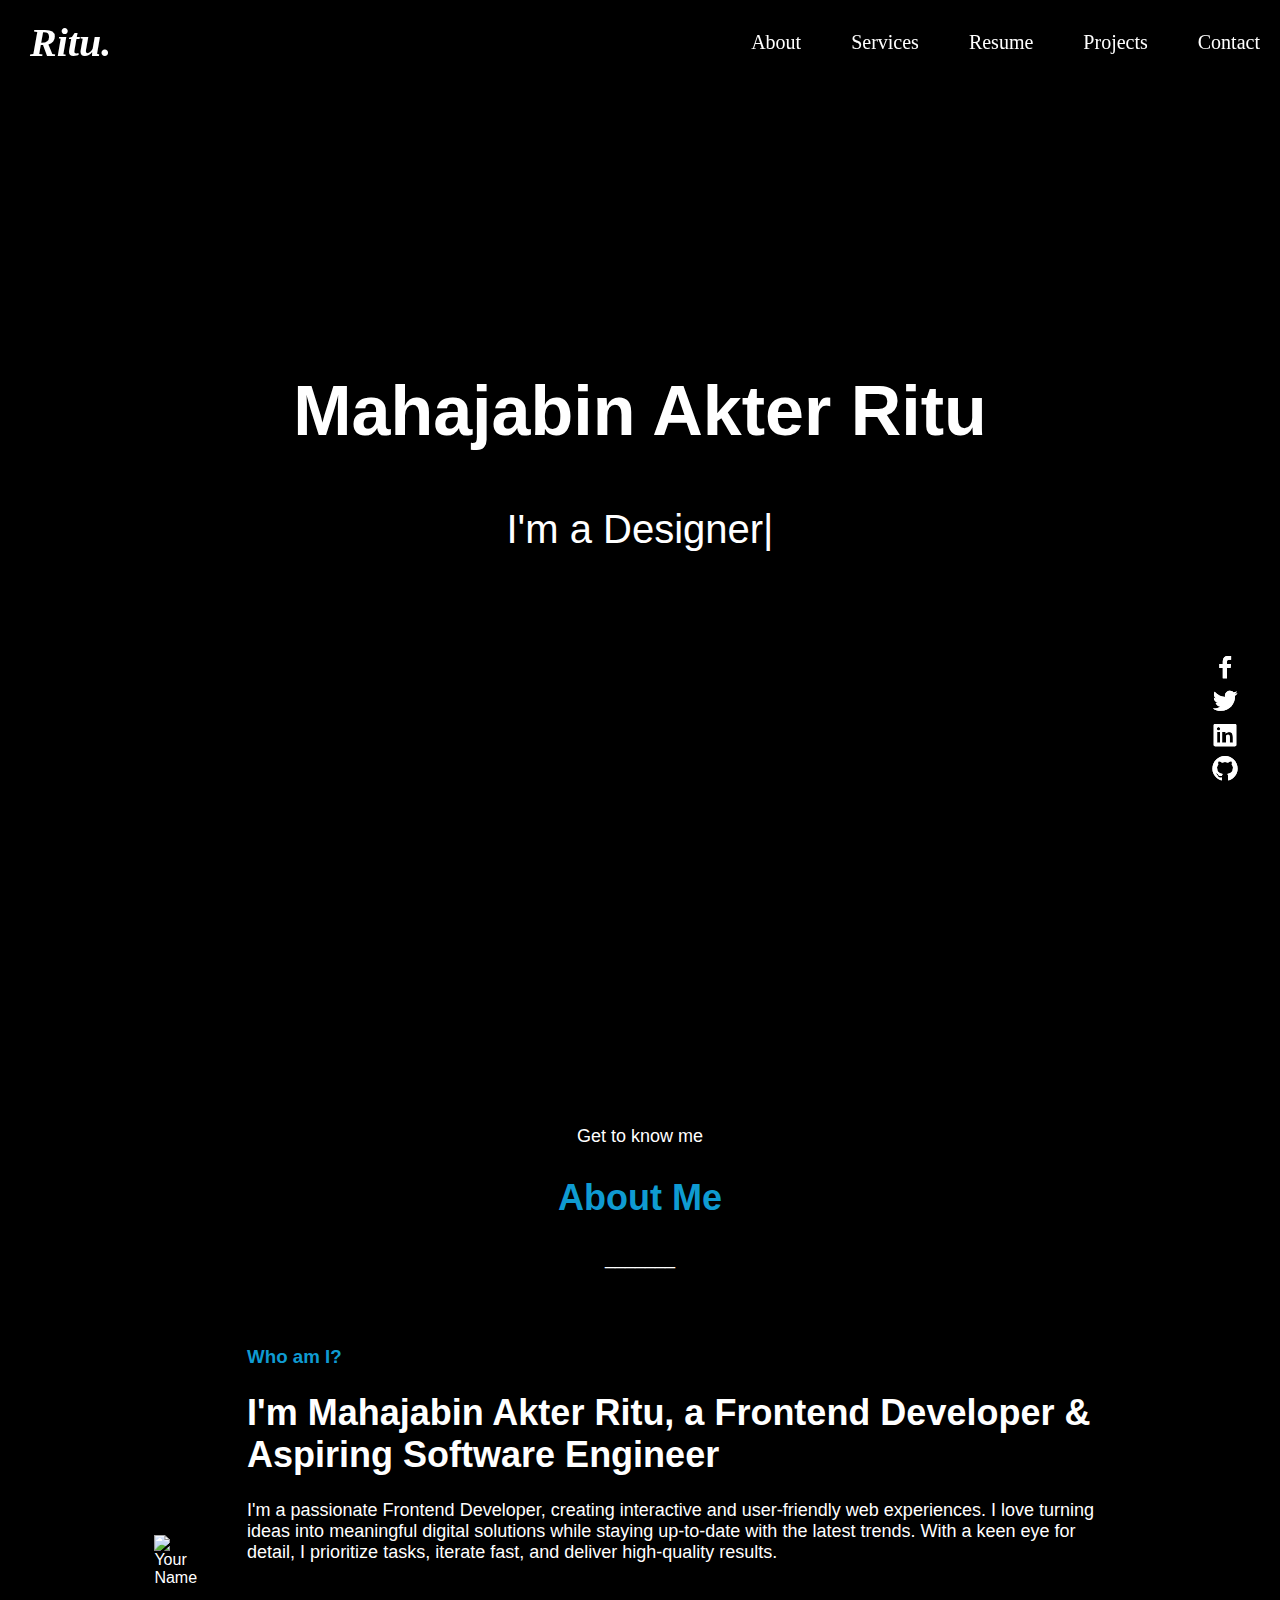
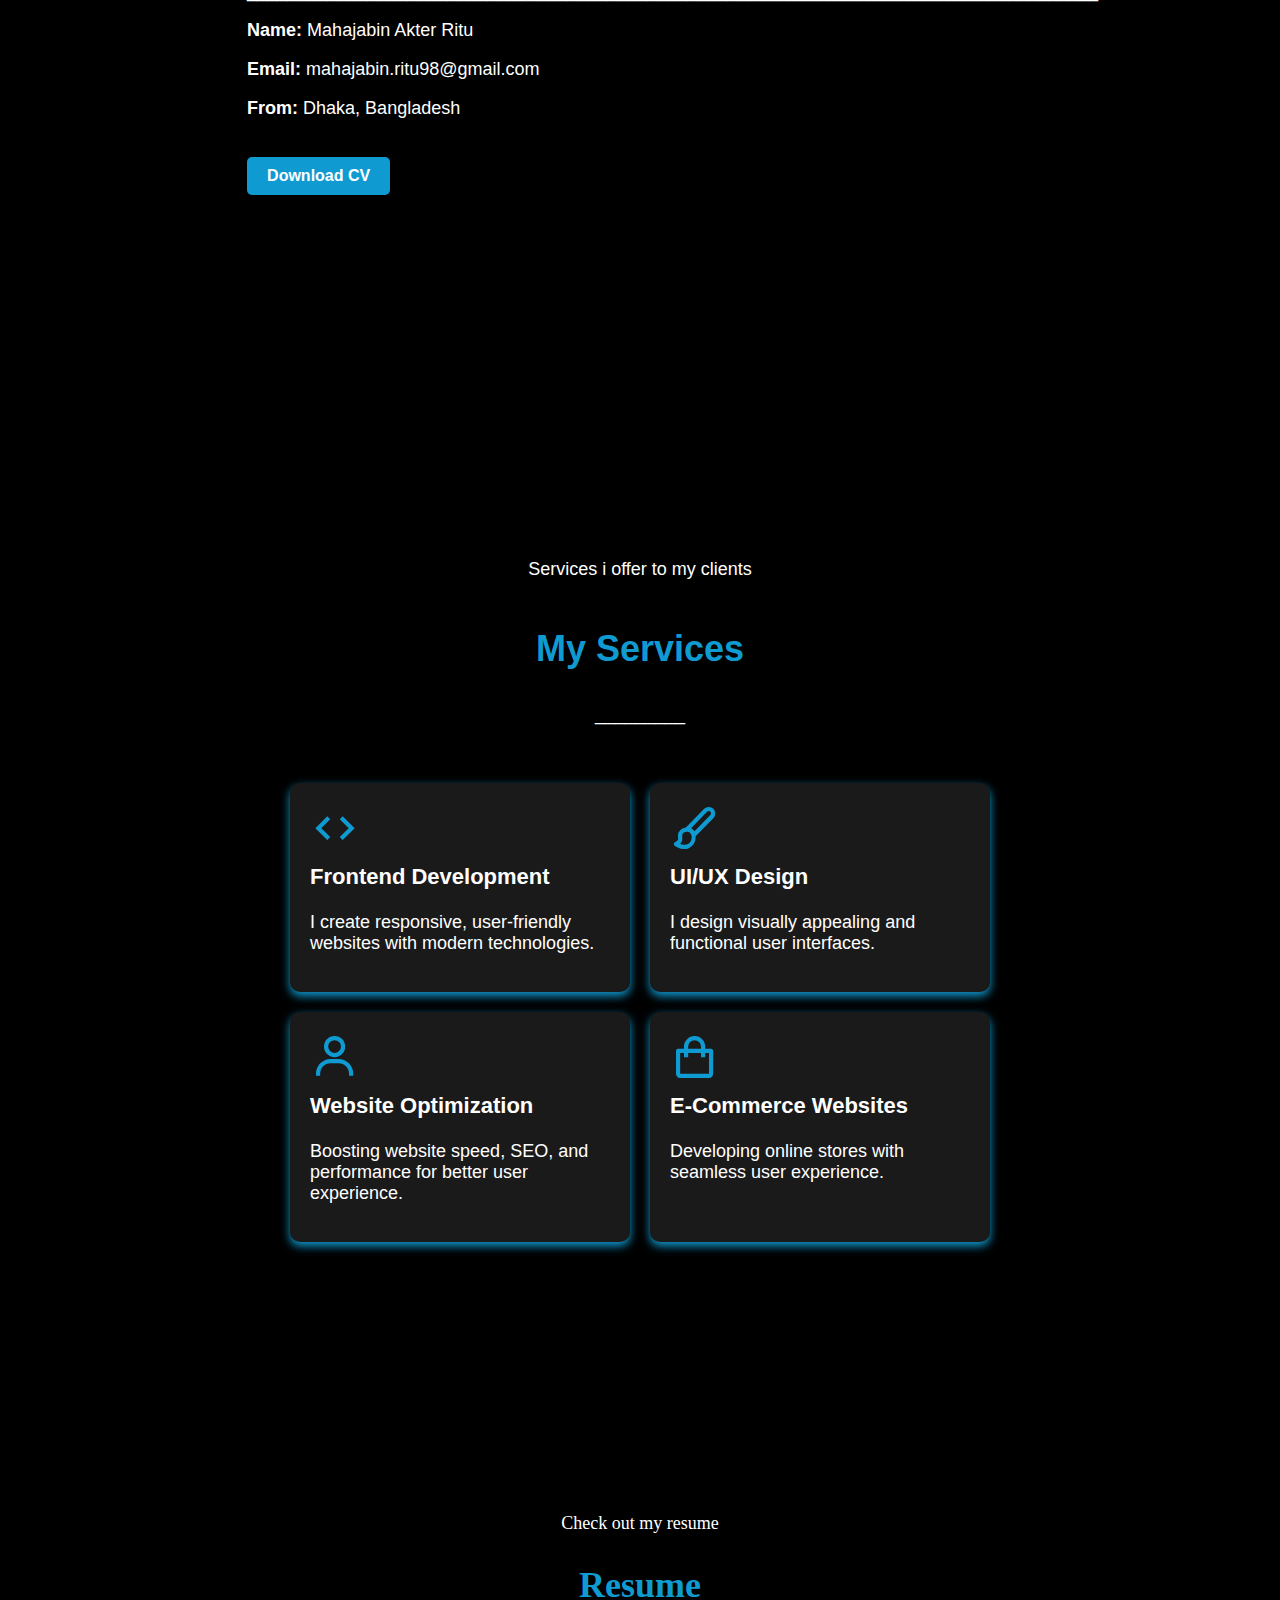
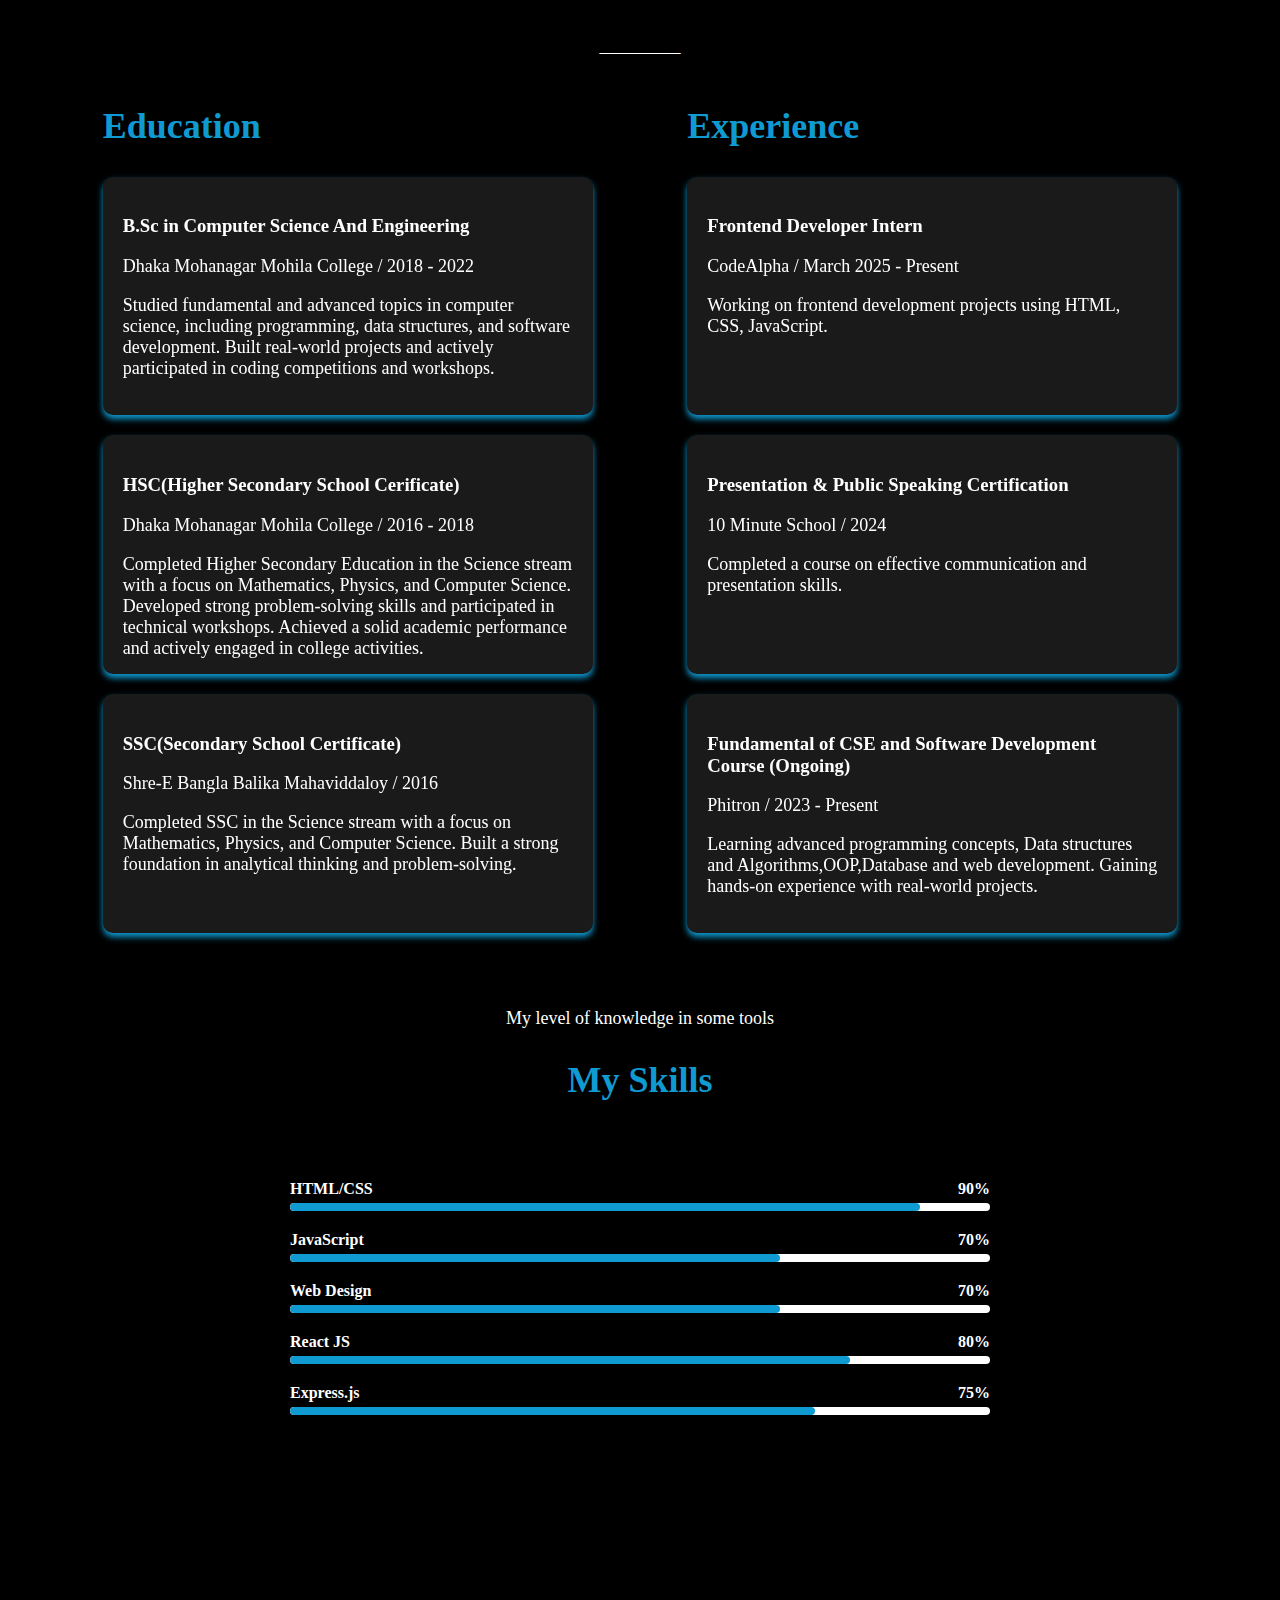
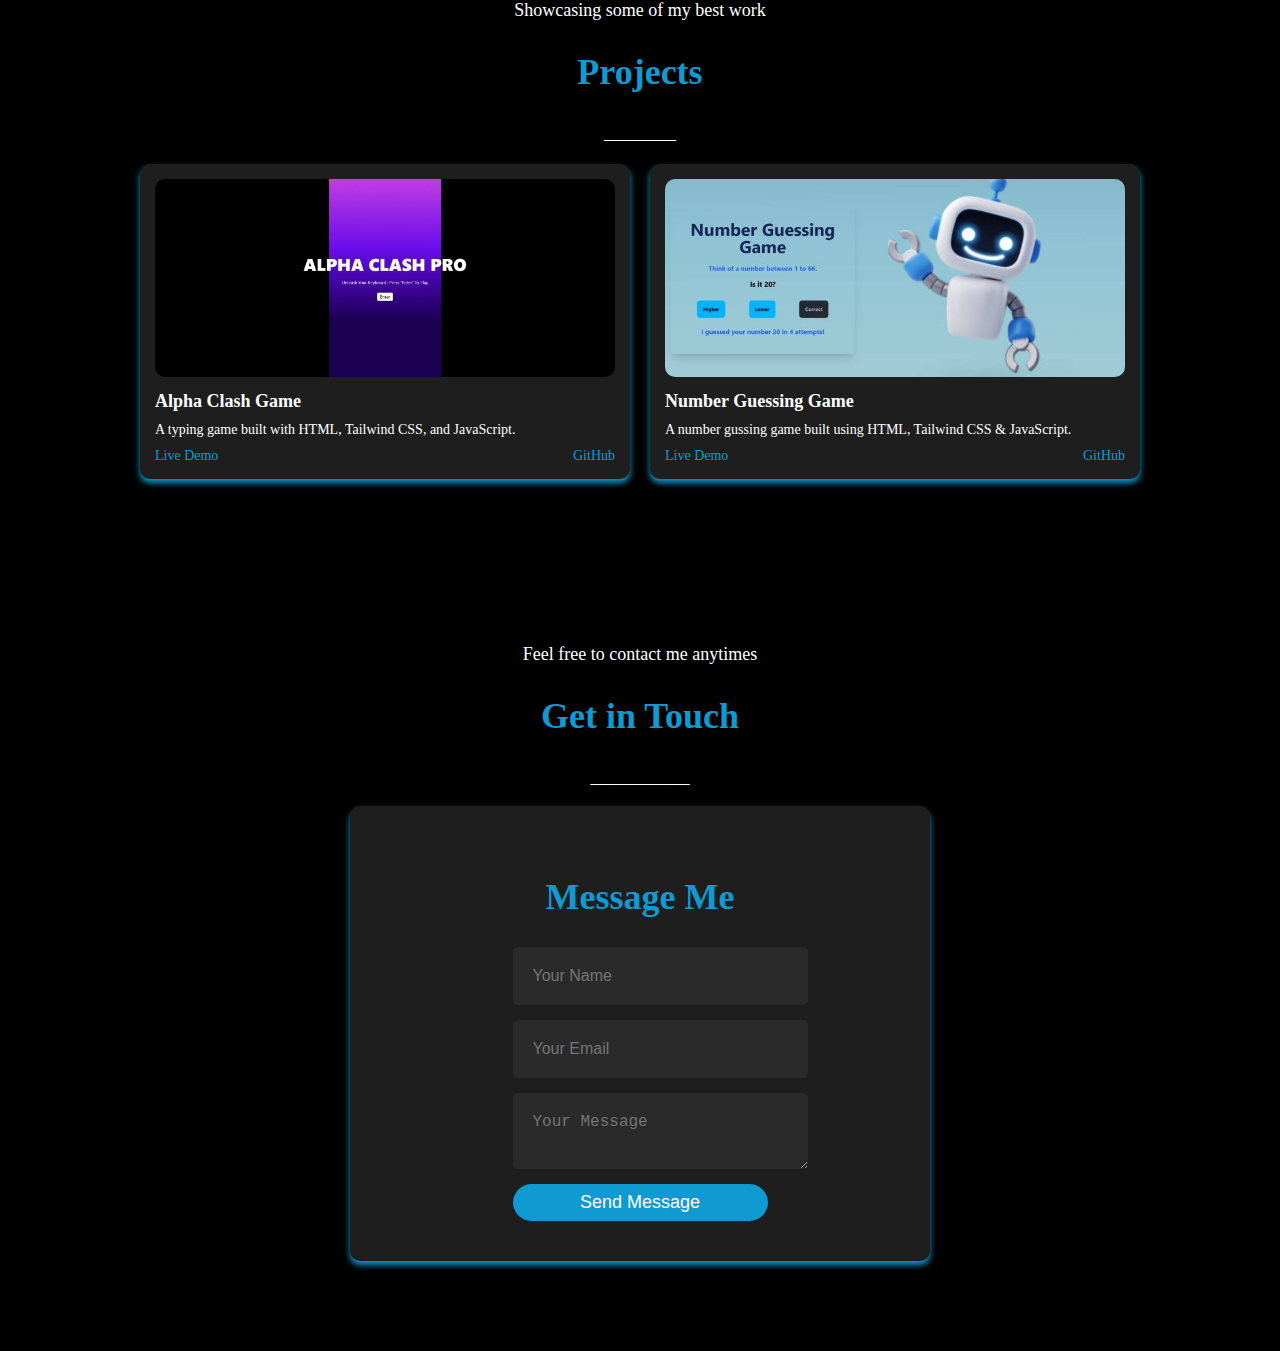
==== commit 300cae3d: "half dn" ====
--- a/Task-3(Portfolio)/index.html
+++ b/Task-3(Portfolio)/index.html
@@ -71,7 +71,7 @@
                 <div class="about-body">
                     <!-- Left Side: Profile Image -->
                     <div class="about-img">
-                        <img src="/Task-3(Portfolio)/images/cover_img.png" alt="Your Name">
+                        <img src="images/cover_img.png" alt="Your Name">
                     </div>
 
                     <!------------ Right side ---------->
@@ -93,7 +93,7 @@
                         <!------------ Short Details ----------->
                         <div class="about-info">
                             <p><strong>Name:</strong> Mahajabin Akter Ritu</p>
-                            <p><strong>Email:</strong> mahajabin.ritu98.com</p>
+                            <p><strong>Email:</strong> mahajabin.ritu98@gmail.com</p>
                             <p><strong>From:</strong> Dhaka, Bangladesh</p>
                         </div>
 
@@ -334,24 +334,9 @@
                     <button type="submit">Send Message</button>
                 </form>
             </div>
-
-            <!-- Contact Details -->
-            <!-- <div class="contact-info">
-                <h2>Contact Info</h2>
-                <p>Always available for freelance work if the right project comes along, Feel free to contact me!</p>
-                <p>Email: mahajabin.ritu98@gmail.com</p>
-                <p>Phone: +8801632942393</p>
-                <div class="social-links">
-                    <a href="https://www.facebook.com/profile.php?id=100075475152520"><i
-                            class='bx bxl-facebook'></i></a>
-                    <a href="https://x.com/Mahajabin_Ritu"><i class='bx bxl-twitter'></i></a>
-                    <a href="https://www.linkedin.com/in/mahajabin-akter-ritu-0366432b3/"><i
-                            class='bx bxl-linkedin-square'></i></a>
-                    <a href="https://github.com/Mahajabin217"><i class='bx bxl-github'></i></a>
-                </div>
-            </div> -->
-        </div>
-    </section>
+        </div>
+    </section>
+
     <!---------- JS File ---------->
     <script src="home.js"></script>
     <script src="about_sec.js"></script>
--- a/Task-3(Portfolio)/about.css
+++ b/Task-3(Portfolio)/about.css
@@ -115,7 +115,7 @@
 }
 
 /* Responsive Design */
-@media screen and (max-width: 768px) {
+/* @media screen and (max-width: 768px) {
     .about-body {
         flex-direction: column;
         text-align: center;
@@ -128,5 +128,74 @@
     .btn {
         width: 100%;
     }
-}
-
+} */
+
+/* 🔹 RESPONSIVE DESIGN */
+@media screen and (max-width: 1024px) {
+    .about-body {
+        flex-direction: column;
+        text-align: center;
+        gap: 30px;
+    }
+
+    .about-text h1 {
+        font-size: 28px;
+    }
+
+    .btn {
+        padding: 10px 20px;
+    }
+}
+
+@media screen and (max-width: 768px) {
+    .container {
+        width: 90%;
+    }
+
+    .about-text {
+        text-align: center;
+    }
+
+    .about-body {
+        flex-direction: column;
+        text-align: center;
+        gap: 20px;
+    }
+
+    .about-text h1 {
+        font-size: 24px;
+    }
+
+    .about-info p {
+        font-size: 16px;
+    }
+
+    .btn {
+        width: 100%;
+        padding: 12px;
+        font-size: 16px;
+    }
+
+    .social-links a {
+        font-size: 20px;
+    }
+}
+
+@media screen and (max-width: 480px) {
+    #about {
+        padding: 50px 0;
+    }
+
+    .about-text h1 {
+        font-size: 22px;
+    }
+
+    .btn {
+        font-size: 14px;
+        padding: 10px;
+    }
+
+    .social-links a {
+        font-size: 18px;
+    }
+}
